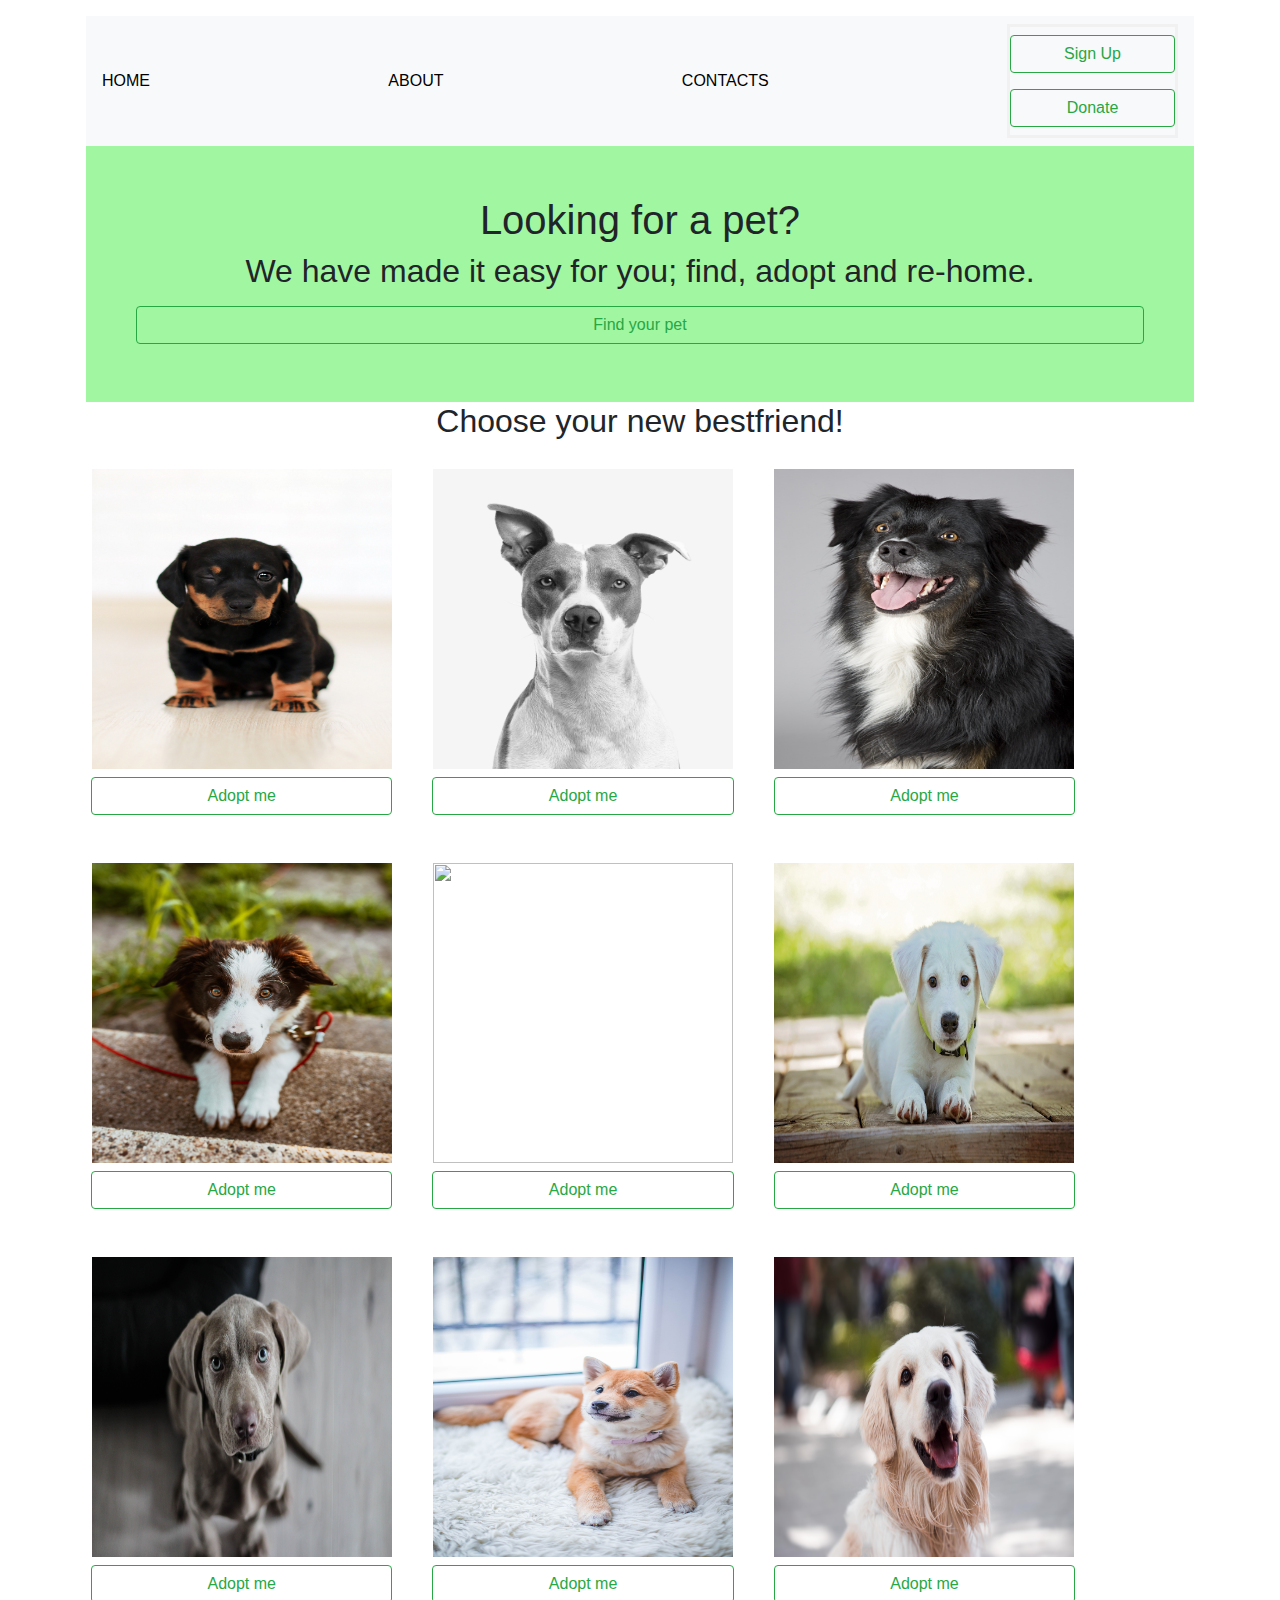
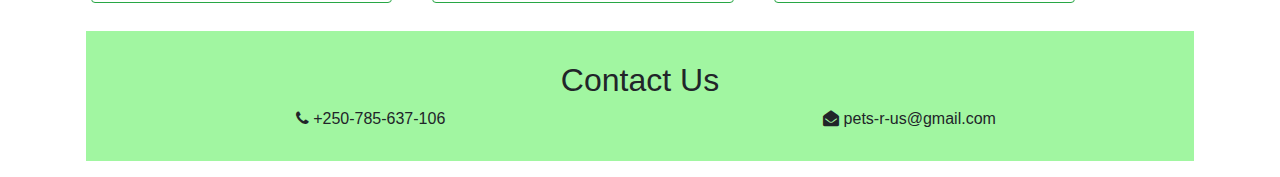
==== index.html @ 93690a16 "modified index.html" ====
<!DOCTYPE html>
<html>
    <head>
        <title>Pets-R-Us</title>
        <meta name="viewport" content="width=device-width">
        <link rel="stylesheet" type="text/css" href="bootstrap css/bootstrap.css">
        <link rel="stylesheet" type="text/css" href="css/styles.css">
        <link rel="stylesheet" href="font-awesome/css/font-awesome.min.css">
    </head>
    <body>
        <div class="container">
            <nav class="navbar bg-light ">
                <a href="#home">Home</a>
                <a href="#">About</a>
                <a href="#contact">Contacts</a>
                <form id="buttons">
              <a href="signup.html" class="link">  <button class="btn btn-outline-success" type="button">Sign Up</button></a>
              <a href="donate.html" class="link"><button  class="btn btn-outline-success" type="button">Donate</button></a>  
                </form>
              </nav>
              <div id="home">
                <h1>Looking for a pet?</h1>
                <h2>We have made it easy for you; find, adopt and re-home.</h2>
                <a href="#dogs"><button class="btn btn-outline-success">Find your pet</button></a>
            </div>
            <div id="dogs">
                <h2>Choose your new bestfriend!</h2>
                <div class="row">
                    <div class="column">
                        <img src ="img/dominika.jpg" width="300px" height="300px">
                        <div class="caption">
                            <p>Hi, I'm Tobi,<br>
                                I'm 2 months old,<br>
                                I'm a Doberman.
                            </p>
                        </div>
                        <figcaption><button class="btn btn-outline-success">Adopt me</button></figcaption>
                    </div>
                    <div class="column">
                        <img src="img/gilberto.jpg" width="300px" height="300px">
                        <div class="caption">
                          <p>Hi, I'm Gilberto,<br>
                              I'm 9 months old,<br>
                              I'm a Pitbull Terrier.
                          </p>
                      </div>
                        <figcaption><button class="btn btn-outline-success">Adopt me</button></figcaption>
                    </div>
                    <div class="column">
                        <img src="img/husky.jpg" width="300px" height="300px">
                        <div class="caption">
                          <p>Hi, I'm Husky,<br>
                              I'm 6 months old,<br>
                              I'm an Autralian Shepherd.
                          </p>
                      </div>
                        <figcaption><button class="btn btn-outline-success">Adopt me</button></figcaption>
                    </div>
                    <div class="column">
                        <img src="img/josh.jpg" width="300px" height="300px">
                        <div class="caption">
                          <p>Hi, I'm Josh,<br>
                              I'm 4 months old,<br>
                              I'm a Fox Terrier.
                          </p>
                      </div>
                        <figcaption><button class="btn btn-outline-success">Adopt me</button></figcaption>
                    </div>
                    <div class="column">
                        <img src="img/lucas.jpg" width="300px" height="300px">
                        <div class="caption">
                          <p>Hi, I'm Lucas,<br>
                              I'm 5 months old,<br>
                              I'm a Siberian Husky.
                          </p>
                      </div>
                        <figcaption><button class="btn btn-outline-success">Adopt me</button></figcaption>
                    </div>
                    <div class="column">
                        <img src="img/pickles.jpg" width="300px" height="300px">
                        <div class="caption">
                          <p>Hi, I'm Pickles,<br>
                              I'm 3 months old,<br>
                              I'm an Akbash Dog.
                          </p>
                      </div>
                        <figcaption><button class="btn btn-outline-success">Adopt me</button></figcaption>
                    </div>
                    <div class="column">
                        <img src="img/ted.jpg" width="300px" height="300px">
                        <div class="caption">
                          <p>Hi, I'm Ted,<br>
                              I'm 3 months old,<br>
                              I'm a Great Dane.
                          </p>
                      </div>
                        <figcaption><button class="btn btn-outline-success">Adopt me</button></figcaption>
                    </div>
                    <div class="column">
                        <img src="img/valeria.jpg" width="300px" height="300px">
                        <div class="caption">
                          <p>Hi, I'm Valeria,<br>
                              I'm 5 months old,<br>
                              I'm a Cardigan Welsh Yorgi.
                          </p>
                      </div>
                        <figcaption><button class="btn btn-outline-success">Adopt me</button></figcaption>
                    </div>
                    <div class="column">
                        <img src="img/ruffles.jpg" width="300px" height="300px">
                        <div class="caption">
                          <p>Hi, I'm ruffles,<br>
                              I'm 3 months old,<br>
                              I'm an Australian Shepherd.
                          </p>
                      </div>
                        <figcaption><button class="btn btn-outline-success">Adopt me</button></figcaption>
                    </div>
                </div>
            </div>
            <div id="contact">
                <h2>Contact Us</h2>
              <div class="row">
                  <div class="col-md-6">
                      <i class="fa fa-phone" aria-hidden="true"></i> +250-785-637-106
                  </div>
                  <div class="col-md-6">
                      <i  class="fa fa-envelope-open" aria-hidden="true"></i> pets-r-us@gmail.com
                  </div>
              </div>  
        <script src="js/jquery-3.5.1.js"></script>
        <script src="js/scripts.js"></script>
    </body>
</html>
---- css/styles.css ----
nav>a{
    text-transform: uppercase;
    color: black;
}
nav>a:hover{
    box-sizing: border-box;
    text-decoration: none;
    color: green;
}
#home{
    text-align: center;
    padding: 50px;
    background-color: rgba(153, 245, 153, 0.925);
}
#dogs{
    text-align: center;
}
.column{
    float: left;
    width: 30%;
    padding: 20px;
    position: relative;
    cursor: pointer;
}
.caption>p{
	display: none;
	opacity: 0.8;
	background:#cae5c1;
	width: 30%;
	position: absolute;
	bottom: 0px;
    padding: 10px;
    font-weight:bold ;
}
#contact{
    text-align: center;
    padding: 30px;
    background-color: rgba(153, 245, 153, 0.925);

}
#email{
    float:right;
}
    body {font-family: Arial, Helvetica, sans-serif;

    }
    form {border: 3px solid #f1f1f1;}
    
    input[type=text], input[type=password] {
      width: 100%;
      padding: 12px 20px;
      margin: 8px 0;
      display: inline-block;
      border: 1px solid #ccc;
      box-sizing: border-box;
    }
    
    button {
      background-color: #4CAF50;
      color: white;
      padding: 14px 20px;
      margin: 8px 0;
      border: none;
      cursor: pointer;
      width: 100%;
    }
    
    button:hover {
      opacity: 0.8;
    }
    
    .cancelbtn {
      width: auto;
      padding: 10px 18px;
      background-color: #f44336;
    }
    
    .imgcontainer {
      text-align: center;
      margin: 24px 0 12px 0;
    }
    
    img.avatar {
      width: 40%;
      border-radius: 50%;
    }
    
    .container {
      padding: 16px;
    }
    
    span.psw {
      float: right;
      padding-top: 16px;
    }
    
    /* Change styles for span and cancel button on extra small screens */
    @media screen and (max-width: 300px) {
      span.psw {
         display: block;
         float: none;
      }
      .cancelbtn {
         width: 100%;
      }
    }
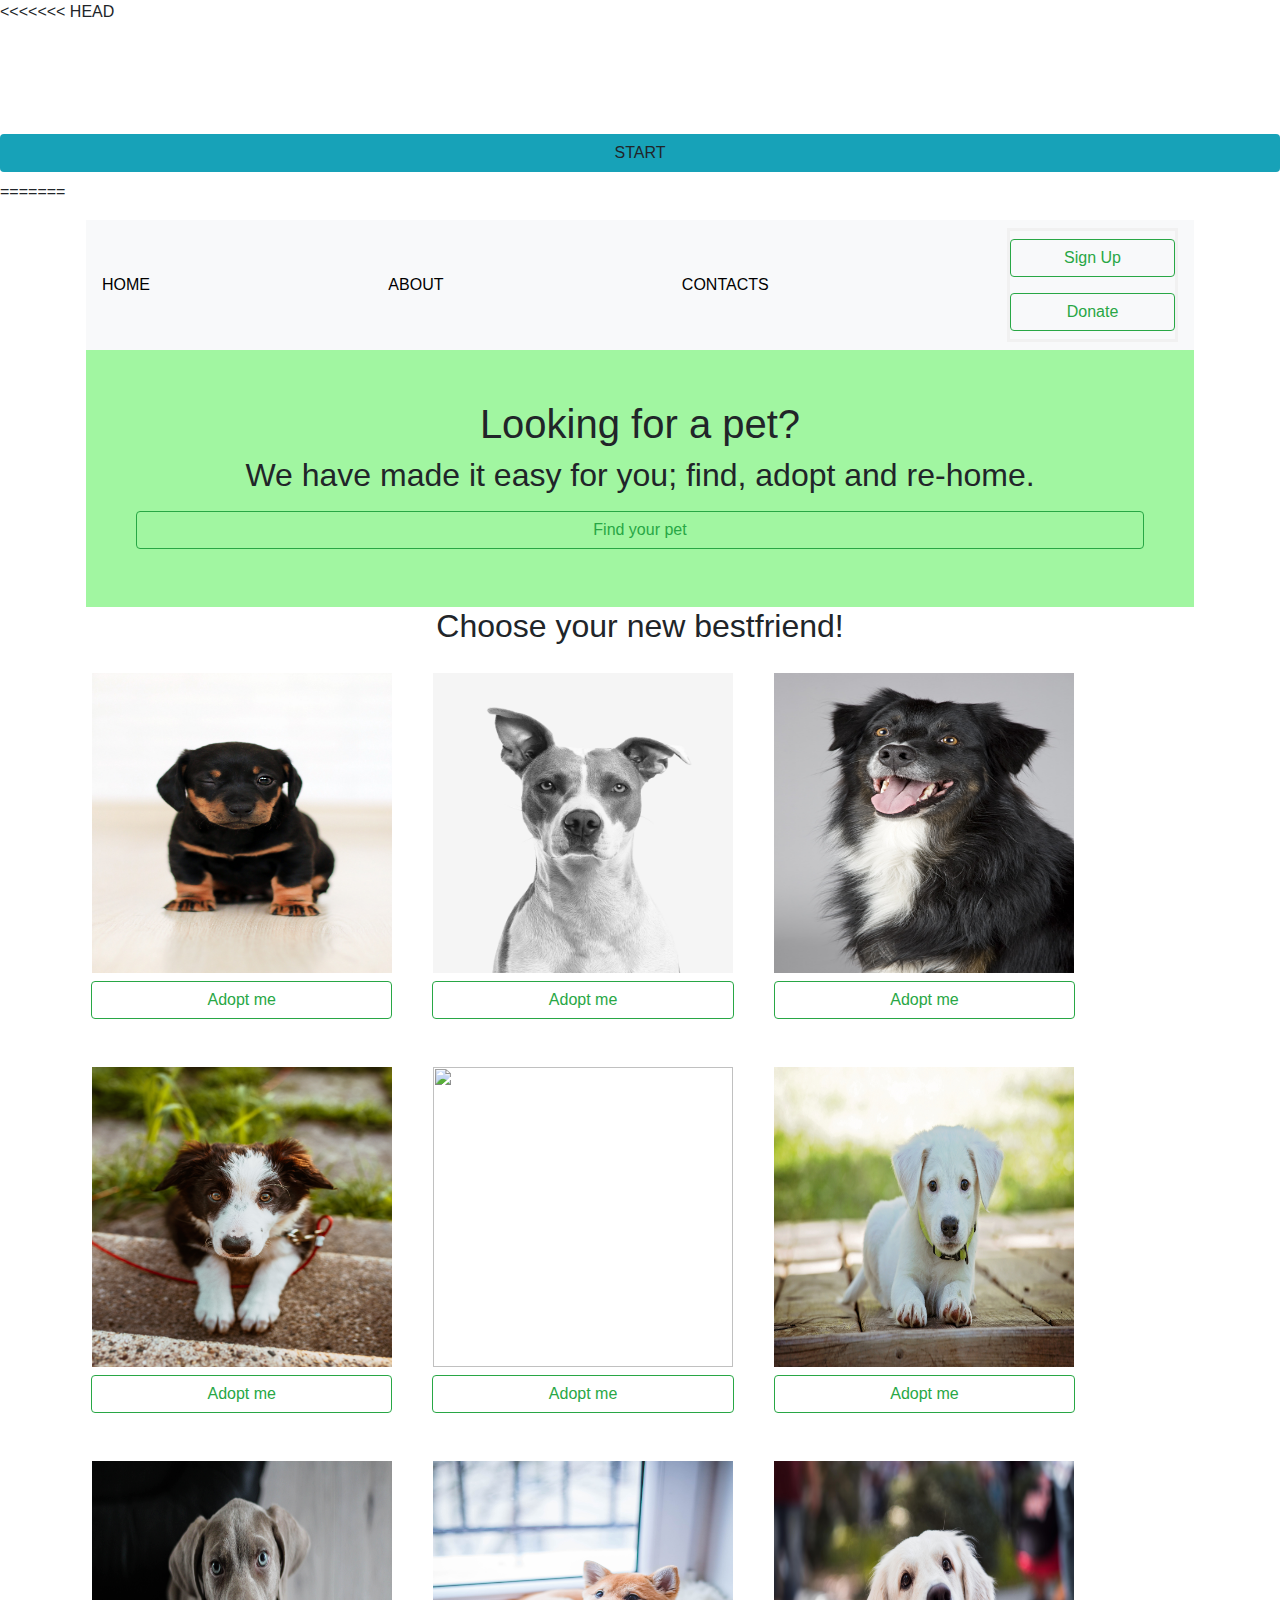
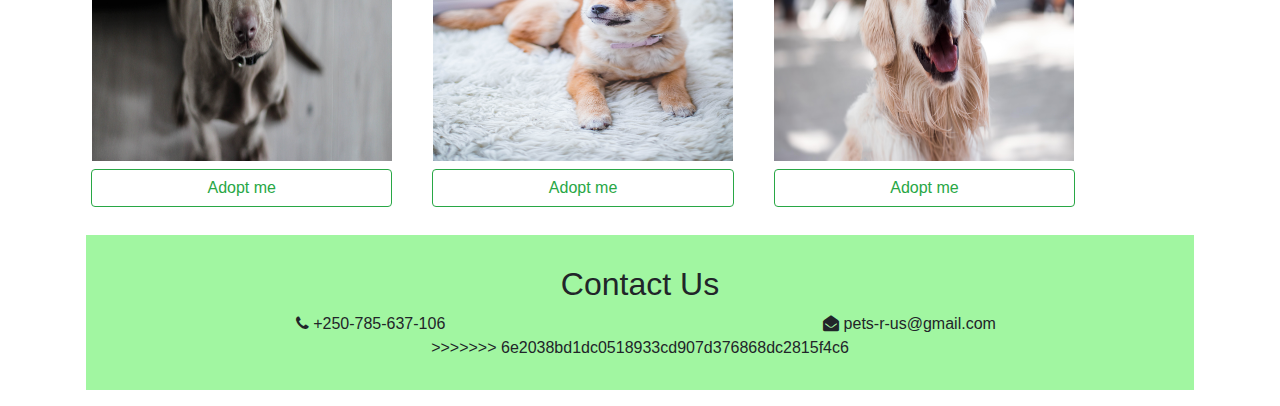
==== commit eceeff44: "linked html files" ====
--- a/index.html
+++ b/index.html
@@ -1,4 +1,38 @@
 <!DOCTYPE html>
+<<<<<<< HEAD
+<html lang="en">
+<head>
+    <meta charset="UTF-8">
+    <meta name="viewport" content="width=device-width, initial-scale=1">
+    <title>Pets</title>
+    <!-- Bootstrap -->
+    <link rel="stylesheet" href="bootstrap css/bootstrap.min.css">
+
+    <link rel="stylesheet" href="css/styles.css">
+</head>
+<body>
+<!--Start Landing-->
+<div class="landing">
+    <div class="overlay">
+        <div id="push"></div>
+        <div class="landing-text">
+            <h1 class="text-white text-center"><span class="pet">Pets-R </span><span class="exc">Us</span></h1>
+            <h2 class="text-white text-center">For The Love Of Pets!</h2>
+        </div>
+        <div class="h-buttons text-center">
+            <a href="home.html">
+                <button class="btn bg-info floater  infinite delay-2s">START</button>
+            </a>
+          
+        </div>
+    </div>
+</div>
+<!--End Landing-->
+
+<script src="js/jquery.js"></script>
+<script src="js/script.js"></script>
+</body>
+=======
 <html>
     <head>
         <title>Pets-R-Us</title>
@@ -34,7 +68,7 @@
                                 I'm a Doberman.
                             </p>
                         </div>
-                        <figcaption><button class="btn btn-outline-success">Adopt me</button></figcaption>
+                        <figcaption><a href="signup.html" class="link"><button class="btn btn-outline-success">Adopt me</button></a></figcaption>
                     </div>
                     <div class="column">
                         <img src="img/gilberto.jpg" width="300px" height="300px">
@@ -44,7 +78,7 @@
                               I'm a Pitbull Terrier.
                           </p>
                       </div>
-                        <figcaption><button class="btn btn-outline-success">Adopt me</button></figcaption>
+                        <figcaption><a href="signup.html" class="link"><button class="btn btn-outline-success">Adopt me</button></a></figcaption>
                     </div>
                     <div class="column">
                         <img src="img/husky.jpg" width="300px" height="300px">
@@ -54,7 +88,7 @@
                               I'm an Autralian Shepherd.
                           </p>
                       </div>
-                        <figcaption><button class="btn btn-outline-success">Adopt me</button></figcaption>
+                        <figcaption><a href="signup.html" class="link"><button class="btn btn-outline-success">Adopt me</button></a></figcaption>
                     </div>
                     <div class="column">
                         <img src="img/josh.jpg" width="300px" height="300px">
@@ -64,7 +98,7 @@
                               I'm a Fox Terrier.
                           </p>
                       </div>
-                        <figcaption><button class="btn btn-outline-success">Adopt me</button></figcaption>
+                        <figcaption><a href="signup.html"class="link"><button class="btn btn-outline-success">Adopt me</button></a></figcaption>
                     </div>
                     <div class="column">
                         <img src="img/lucas.jpg" width="300px" height="300px">
@@ -74,7 +108,7 @@
                               I'm a Siberian Husky.
                           </p>
                       </div>
-                        <figcaption><button class="btn btn-outline-success">Adopt me</button></figcaption>
+                        <figcaption><a href="signup.html" class="link"><button class="btn btn-outline-success">Adopt me</button></a></figcaption>
                     </div>
                     <div class="column">
                         <img src="img/pickles.jpg" width="300px" height="300px">
@@ -84,7 +118,7 @@
                               I'm an Akbash Dog.
                           </p>
                       </div>
-                        <figcaption><button class="btn btn-outline-success">Adopt me</button></figcaption>
+                        <figcaption><a href="signup.html"class="link"><button class="btn btn-outline-success">Adopt me</button></a></figcaption>
                     </div>
                     <div class="column">
                         <img src="img/ted.jpg" width="300px" height="300px">
@@ -94,7 +128,7 @@
                               I'm a Great Dane.
                           </p>
                       </div>
-                        <figcaption><button class="btn btn-outline-success">Adopt me</button></figcaption>
+                        <figcaption><a href="signup.html"class="link"><button class="btn btn-outline-success">Adopt me</button></a></figcaption>
                     </div>
                     <div class="column">
                         <img src="img/valeria.jpg" width="300px" height="300px">
@@ -104,7 +138,7 @@
                               I'm a Cardigan Welsh Yorgi.
                           </p>
                       </div>
-                        <figcaption><button class="btn btn-outline-success">Adopt me</button></figcaption>
+                        <figcaption><a href="signup.html" class="link"><button class="btn btn-outline-success">Adopt me</button></a></figcaption>
                     </div>
                     <div class="column">
                         <img src="img/ruffles.jpg" width="300px" height="300px">
@@ -114,7 +148,7 @@
                               I'm an Australian Shepherd.
                           </p>
                       </div>
-                        <figcaption><button class="btn btn-outline-success">Adopt me</button></figcaption>
+                        <figcaption><a href="signup.html" class="link"><button class="btn btn-outline-success">Adopt me</button></a></figcaption>
                     </div>
                 </div>
             </div>
@@ -131,4 +165,5 @@
         <script src="js/jquery-3.5.1.js"></script>
         <script src="js/scripts.js"></script>
     </body>
+>>>>>>> 6e2038bd1dc0518933cd907d376868dc2815f4c6
 </html>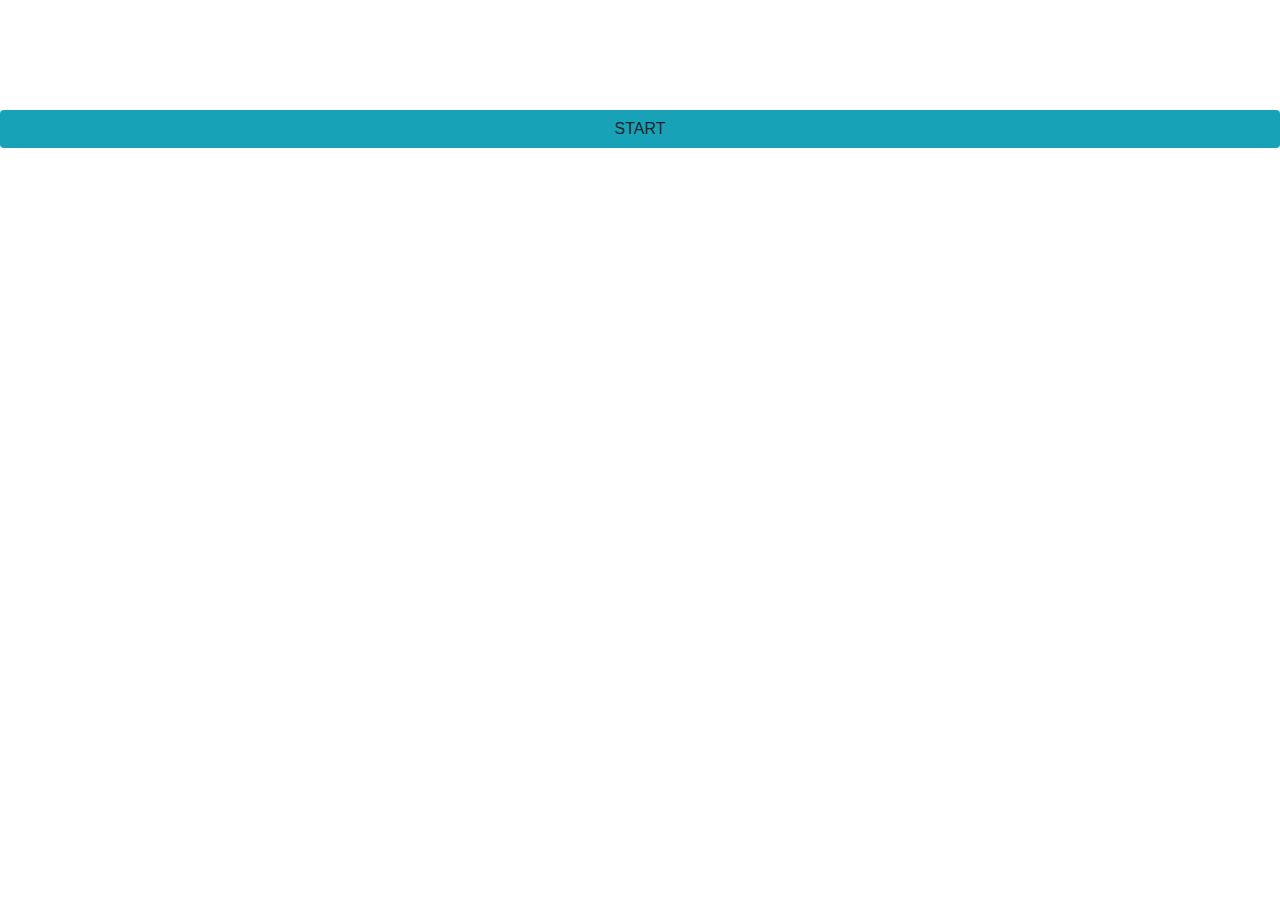
==== commit cc50da7f: "modified html file" ====
--- a/index.html
+++ b/index.html
@@ -1,5 +1,4 @@
 <!DOCTYPE html>
-<<<<<<< HEAD
 <html lang="en">
 <head>
     <meta charset="UTF-8">
@@ -32,138 +31,4 @@
 <script src="js/jquery.js"></script>
 <script src="js/script.js"></script>
 </body>
-=======
-<html>
-    <head>
-        <title>Pets-R-Us</title>
-        <meta name="viewport" content="width=device-width">
-        <link rel="stylesheet" type="text/css" href="bootstrap css/bootstrap.css">
-        <link rel="stylesheet" type="text/css" href="css/styles.css">
-        <link rel="stylesheet" href="font-awesome/css/font-awesome.min.css">
-    </head>
-    <body>
-        <div class="container">
-            <nav class="navbar bg-light ">
-                <a href="#home">Home</a>
-                <a href="#">About</a>
-                <a href="#contact">Contacts</a>
-                <form id="buttons">
-              <a href="signup.html" class="link">  <button class="btn btn-outline-success" type="button">Sign Up</button></a>
-              <a href="donate.html" class="link"><button  class="btn btn-outline-success" type="button">Donate</button></a>  
-                </form>
-              </nav>
-              <div id="home">
-                <h1>Looking for a pet?</h1>
-                <h2>We have made it easy for you; find, adopt and re-home.</h2>
-                <a href="#dogs"><button class="btn btn-outline-success">Find your pet</button></a>
-            </div>
-            <div id="dogs">
-                <h2>Choose your new bestfriend!</h2>
-                <div class="row">
-                    <div class="column">
-                        <img src ="img/dominika.jpg" width="300px" height="300px">
-                        <div class="caption">
-                            <p>Hi, I'm Tobi,<br>
-                                I'm 2 months old,<br>
-                                I'm a Doberman.
-                            </p>
-                        </div>
-                        <figcaption><a href="signup.html" class="link"><button class="btn btn-outline-success">Adopt me</button></a></figcaption>
-                    </div>
-                    <div class="column">
-                        <img src="img/gilberto.jpg" width="300px" height="300px">
-                        <div class="caption">
-                          <p>Hi, I'm Gilberto,<br>
-                              I'm 9 months old,<br>
-                              I'm a Pitbull Terrier.
-                          </p>
-                      </div>
-                        <figcaption><a href="signup.html" class="link"><button class="btn btn-outline-success">Adopt me</button></a></figcaption>
-                    </div>
-                    <div class="column">
-                        <img src="img/husky.jpg" width="300px" height="300px">
-                        <div class="caption">
-                          <p>Hi, I'm Husky,<br>
-                              I'm 6 months old,<br>
-                              I'm an Autralian Shepherd.
-                          </p>
-                      </div>
-                        <figcaption><a href="signup.html" class="link"><button class="btn btn-outline-success">Adopt me</button></a></figcaption>
-                    </div>
-                    <div class="column">
-                        <img src="img/josh.jpg" width="300px" height="300px">
-                        <div class="caption">
-                          <p>Hi, I'm Josh,<br>
-                              I'm 4 months old,<br>
-                              I'm a Fox Terrier.
-                          </p>
-                      </div>
-                        <figcaption><a href="signup.html"class="link"><button class="btn btn-outline-success">Adopt me</button></a></figcaption>
-                    </div>
-                    <div class="column">
-                        <img src="img/lucas.jpg" width="300px" height="300px">
-                        <div class="caption">
-                          <p>Hi, I'm Lucas,<br>
-                              I'm 5 months old,<br>
-                              I'm a Siberian Husky.
-                          </p>
-                      </div>
-                        <figcaption><a href="signup.html" class="link"><button class="btn btn-outline-success">Adopt me</button></a></figcaption>
-                    </div>
-                    <div class="column">
-                        <img src="img/pickles.jpg" width="300px" height="300px">
-                        <div class="caption">
-                          <p>Hi, I'm Pickles,<br>
-                              I'm 3 months old,<br>
-                              I'm an Akbash Dog.
-                          </p>
-                      </div>
-                        <figcaption><a href="signup.html"class="link"><button class="btn btn-outline-success">Adopt me</button></a></figcaption>
-                    </div>
-                    <div class="column">
-                        <img src="img/ted.jpg" width="300px" height="300px">
-                        <div class="caption">
-                          <p>Hi, I'm Ted,<br>
-                              I'm 3 months old,<br>
-                              I'm a Great Dane.
-                          </p>
-                      </div>
-                        <figcaption><a href="signup.html"class="link"><button class="btn btn-outline-success">Adopt me</button></a></figcaption>
-                    </div>
-                    <div class="column">
-                        <img src="img/valeria.jpg" width="300px" height="300px">
-                        <div class="caption">
-                          <p>Hi, I'm Valeria,<br>
-                              I'm 5 months old,<br>
-                              I'm a Cardigan Welsh Yorgi.
-                          </p>
-                      </div>
-                        <figcaption><a href="signup.html" class="link"><button class="btn btn-outline-success">Adopt me</button></a></figcaption>
-                    </div>
-                    <div class="column">
-                        <img src="img/ruffles.jpg" width="300px" height="300px">
-                        <div class="caption">
-                          <p>Hi, I'm ruffles,<br>
-                              I'm 3 months old,<br>
-                              I'm an Australian Shepherd.
-                          </p>
-                      </div>
-                        <figcaption><a href="signup.html" class="link"><button class="btn btn-outline-success">Adopt me</button></a></figcaption>
-                    </div>
-                </div>
-            </div>
-            <div id="contact">
-                <h2>Contact Us</h2>
-              <div class="row">
-                  <div class="col-md-6">
-                      <i class="fa fa-phone" aria-hidden="true"></i> +250-785-637-106
-                  </div>
-                  <div class="col-md-6">
-                      <i  class="fa fa-envelope-open" aria-hidden="true"></i> pets-r-us@gmail.com
-                  </div>
-              </div>  
-        <script src="js/jquery-3.5.1.js"></script>
-        <script src="js/scripts.js"></script>
-    </body>
->>>>>>> 6e2038bd1dc0518933cd907d376868dc2815f4c6
 </html>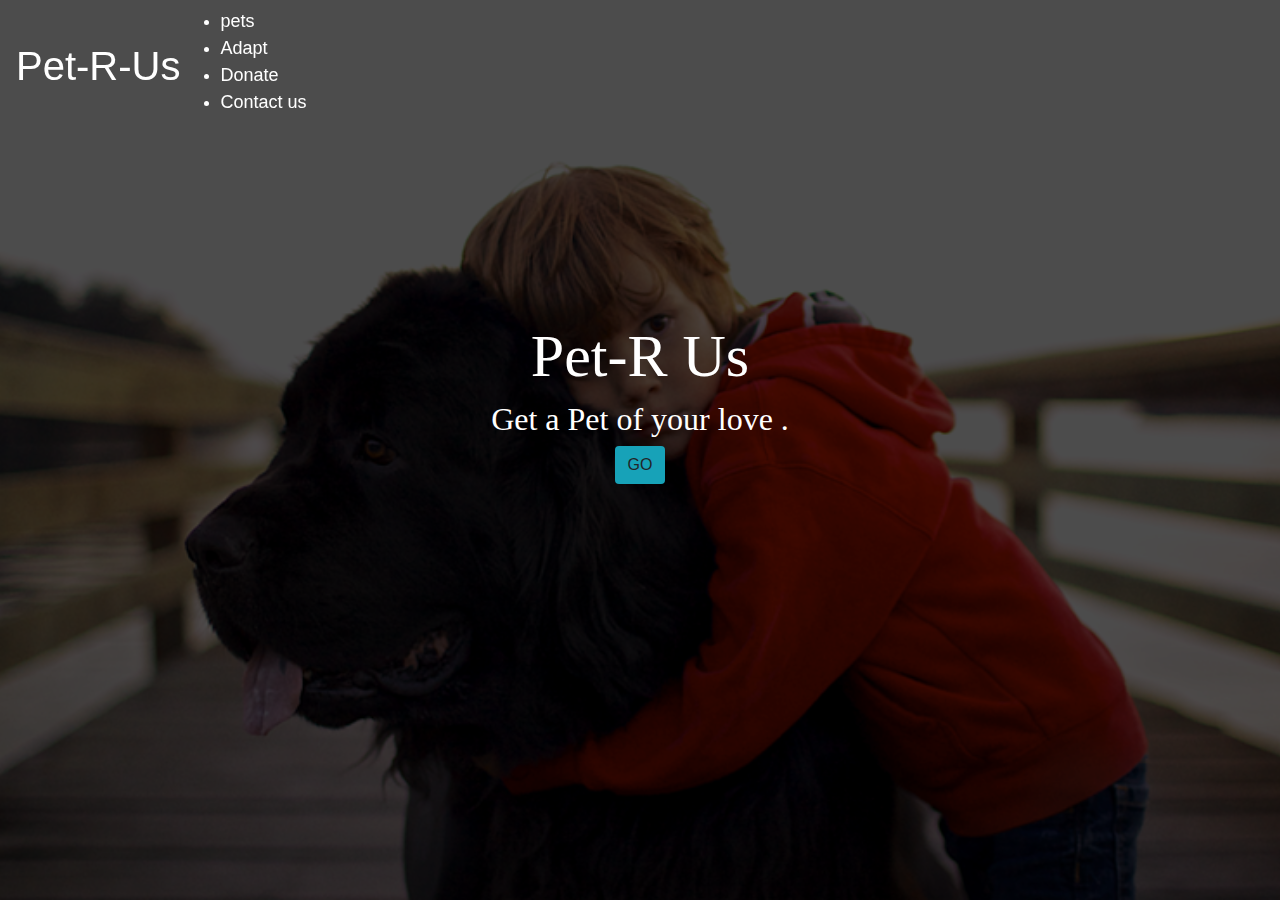
==== commit f1c45482: "modification" ====
--- a/index.html
+++ b/index.html
@@ -5,22 +5,36 @@
     <meta name="viewport" content="width=device-width, initial-scale=1">
     <title>Pets</title>
     <!-- Bootstrap -->
-    <link rel="stylesheet" href="bootstrap css/bootstrap.min.css">
+    <link rel="stylesheet" href="https://stackpath.bootstrapcdn.com/bootstrap/4.3.1/css/bootstrap.min.css">
 
     <link rel="stylesheet" href="css/styles.css">
 </head>
 <body>
+<nav class="navbar navbar-expand-lg navbar-dark fixed-top scrolling-navbar">
+    <h1 >Pet-R-Us</h1>
+    <div class="navi">
+        <ul class="nav-items">
+            <li><a href="#menus">pets</a></li>
+            <li><a href="#order">Adapt</a></li>
+            <li><a href="#order">Donate</a></li>
+            <li><a href="#contact">Contact us </a></li>
+        </ul>
+    </div>
+</nav>
+
+
+
 <!--Start Landing-->
 <div class="landing">
     <div class="overlay">
         <div id="push"></div>
         <div class="landing-text">
-            <h1 class="text-white text-center"><span class="pet">Pets-R </span><span class="exc">Us</span></h1>
-            <h2 class="text-white text-center">For The Love Of Pets!</h2>
+            <h1 class="text-white text-center"><span class="pet">Pet-R </span><span class="exc">Us</span></h1>
+            <h2 class="text-white text-center">Get a Pet of your love .</h2>
         </div>
         <div class="h-buttons text-center">
-            <a href="home.html">
-                <button class="btn bg-info floater  infinite delay-2s">START</button>
+            <a href="#welcome">
+                <button class="btn bg-info floater  infinite delay-2s">GO</button>
             </a>
           
         </div>
@@ -28,7 +42,10 @@
 </div>
 <!--End Landing-->
 
+
+
+</body>
 <script src="js/jquery.js"></script>
 <script src="js/script.js"></script>
-</body>
+
 </html>--- a/css/styles.css
+++ b/css/styles.css
@@ -1,107 +1,71 @@
 
-nav>a{
-    text-transform: uppercase;
+* {
+    box-sizing: border-box;
+    scroll-behavior: smooth;
+}
+
+body {
+    
+    overflow-x: hidden;
+    color: #ffffff;
+}
+
+.go {
+    border-radius: 20px;
+    color: red;
+}
+
+
+.landing {
+    background-image: url("../img/kiddogonpier.png");
+    background-size: cover;
+    background-position: center center;
+    background-repeat: no-repeat;
+    height: 100vh;
+}
+
+.overlay {
+    background-color: rgba(0, 0, 0, 0.7);
+    height: 100%;
+}
+
+#push {
+    padding-top: 25%;
+}
+
+.landing-text h1, h2 {
+    font-family: 'Love Ya Like A Sister', cursive;
+}
+
+.landing-text h1 {
+    font-family: 'Gloria Hallelujah', cursive;
+    font-size: 60px;
+}
+
+
+a {
+    color: white;
+    font-size: 18px;
+    font-weight: normal;
+}
+
+figure img {
+    height: 260px;
+    width: 260px;
+}
+
+.welcome-txt {
+    margin-top: 160px;
+}
+
+.txt {
+    font-family: system-ui, cursive;
     color: black;
+    font-size: 23px;
 }
-nav>a:hover{
-    box-sizing: border-box;
-    text-decoration: none;
-    color: green;
+
+.txt-big {
+    font-size: 50px;
+    font-family: 'Shadows Into Light', cursive;
 }
-#home{
-    text-align: center;
-    padding: 50px;
-    background-color: rgba(153, 245, 153, 0.925);
-}
-#dogs{
-    text-align: center;
-}
-.column{
-    float: left;
-    width: 30%;
-    padding: 20px;
-    position: relative;
-    cursor: pointer;
-}
-.caption>p{
-	display: none;
-	opacity: 0.8;
-	background:#cae5c1;
-	width: 30%;
-	position: absolute;
-	bottom: 0px;
-    padding: 10px;
-    font-weight:bold ;
-}
-#contact{
-    text-align: center;
-    padding: 30px;
-    background-color: rgba(153, 245, 153, 0.925);
 
-}
-#email{
-    float:right;
-}
-    body {font-family: Arial, Helvetica, sans-serif;
-
-    }
-    form {border: 3px solid #f1f1f1;}
-    
-    input[type=text], input[type=password] {
-      width: 100%;
-      padding: 12px 20px;
-      margin: 8px 0;
-      display: inline-block;
-      border: 1px solid #ccc;
-      box-sizing: border-box;
-    }
-    
-    button {
-      background-color: #4CAF50;
-      color: white;
-      padding: 14px 20px;
-      margin: 8px 0;
-      border: none;
-      cursor: pointer;
-      width: 100%;
-    }
-    
-    button:hover {
-      opacity: 0.8;
-    }
-    
-    .cancelbtn {
-      width: auto;
-      padding: 10px 18px;
-      background-color: #f44336;
-    }
-    
-    .imgcontainer {
-      text-align: center;
-      margin: 24px 0 12px 0;
-    }
-    
-    img.avatar {
-      width: 40%;
-      border-radius: 50%;
-    }
-    
-    .container {
-      padding: 16px;
-    }
-    
-    span.psw {
-      float: right;
-      padding-top: 16px;
-    }
-    
-    /* Change styles for span and cancel button on extra small screens */
-    @media screen and (max-width: 300px) {
-      span.psw {
-         display: block;
-         float: none;
-      }
-      .cancelbtn {
-         width: 100%;
-      }
-    }
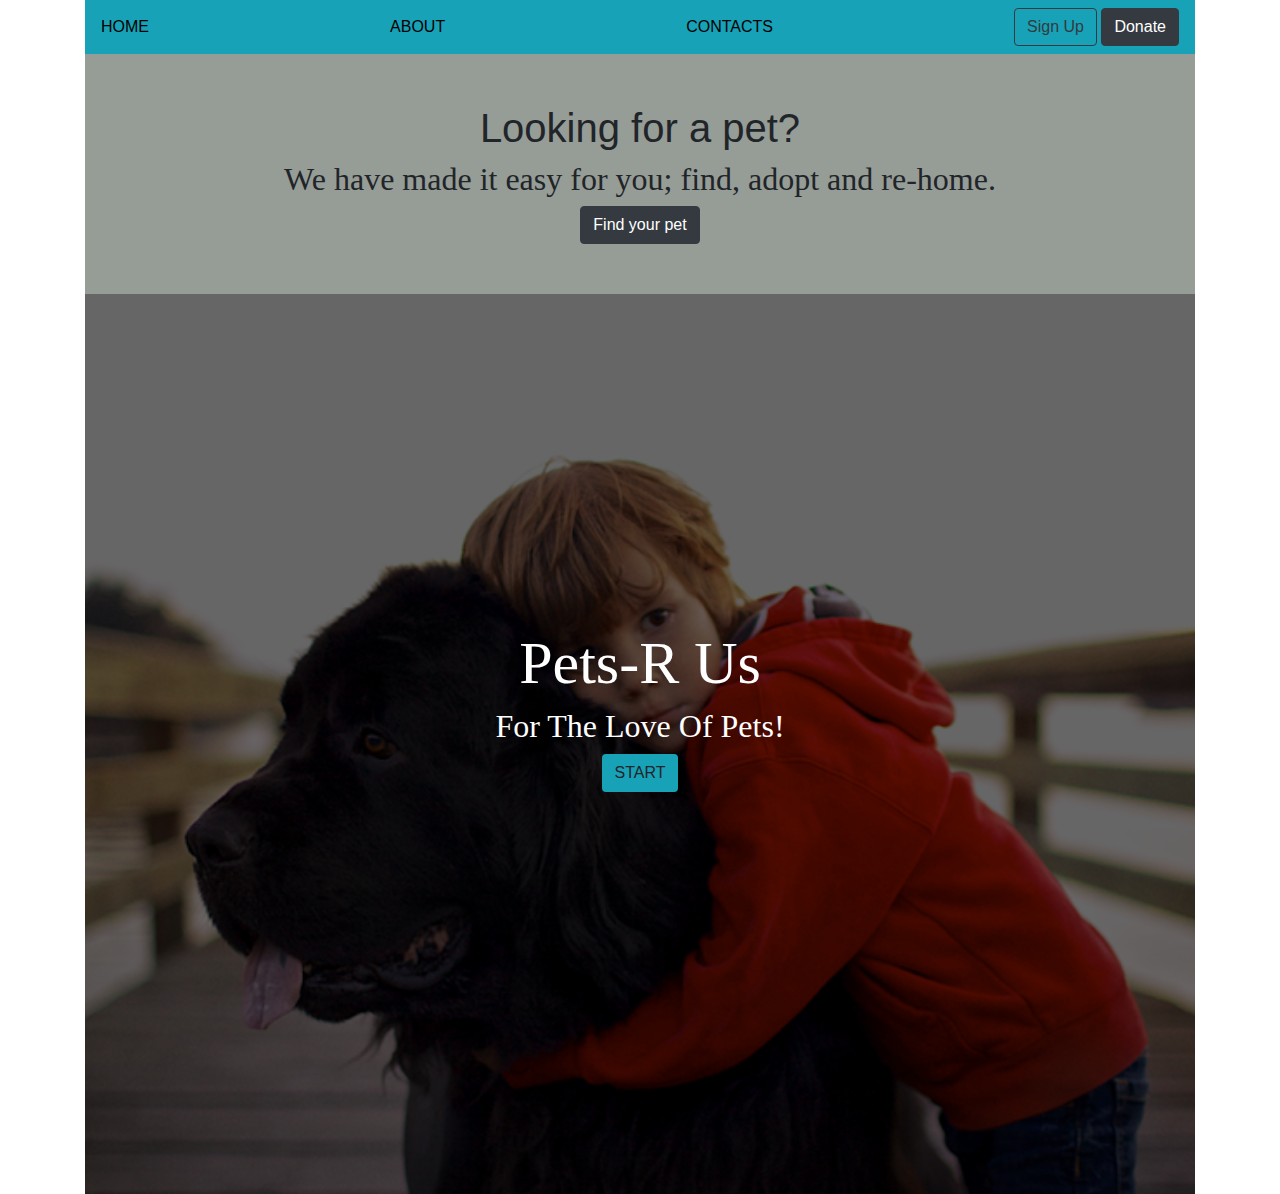
==== commit d90c14a0: "modification" ====
--- a/index.html
+++ b/index.html
@@ -5,36 +5,40 @@
     <meta name="viewport" content="width=device-width, initial-scale=1">
     <title>Pets</title>
     <!-- Bootstrap -->
-    <link rel="stylesheet" href="https://stackpath.bootstrapcdn.com/bootstrap/4.3.1/css/bootstrap.min.css">
+    <link rel="stylesheet" href="bootstrap css/bootstrap.min.css">
 
     <link rel="stylesheet" href="css/styles.css">
+    <link rel="stylesheet" type="text/css" href="bootstrap css/bootstrap.css">
+    <link rel="stylesheet" type="text/css" href="css/home.css">
+    <link rel="stylesheet" href="font-awesome/css/font-awesome.min.css">
 </head>
 <body>
-<nav class="navbar navbar-expand-lg navbar-dark fixed-top scrolling-navbar">
-    <h1 >Pet-R-Us</h1>
-    <div class="navi">
-        <ul class="nav-items">
-            <li><a href="#menus">pets</a></li>
-            <li><a href="#order">Adapt</a></li>
-            <li><a href="#order">Donate</a></li>
-            <li><a href="#contact">Contact us </a></li>
-        </ul>
-    </div>
-</nav>
-
-
-
+    <div class="container">
+        <nav class="navbar bg-info">
+            <a href="index.html">Home</a>
+            <a href="#about">About</a>
+            <a href="#contact">Contacts</a>
+            <form id="buttons">
+          <a href="signup.html" class="link">  <button class="btn btn-outline-dark" type="button">Sign Up</button></a>
+          <a href="donate.html" class="link"><button  class="btn btn-dark" type="button">Donate</button></a>  
+            </form>
+          </nav>
+          <div id="home">
+            <h1>Looking for a pet?</h1>
+            <h2>We have made it easy for you; find, adopt and re-home.</h2>
+            <a href="home.html"><button class="btn btn-dark">Find your pet</button></a>
+        </div>
 <!--Start Landing-->
 <div class="landing">
     <div class="overlay">
         <div id="push"></div>
         <div class="landing-text">
-            <h1 class="text-white text-center"><span class="pet">Pet-R </span><span class="exc">Us</span></h1>
-            <h2 class="text-white text-center">Get a Pet of your love .</h2>
+            <h1 class="text-white text-center"><span class="pet">Pets-R </span><span class="exc">Us</span></h1>
+            <h2 class="text-white text-center">For The Love Of Pets!</h2>
         </div>
         <div class="h-buttons text-center">
-            <a href="#welcome">
-                <button class="btn bg-info floater  infinite delay-2s">GO</button>
+            <a href="home.html">
+                <button class="btn bg-info floater  infinite delay-2s">START</button>
             </a>
           
         </div>
@@ -42,10 +46,7 @@
 </div>
 <!--End Landing-->
 
-
-
-</body>
 <script src="js/jquery.js"></script>
 <script src="js/script.js"></script>
-
+</body>
 </html>--- a/css/styles.css
+++ b/css/styles.css
@@ -10,27 +10,37 @@
     color: #ffffff;
 }
 
-.go {
-    border-radius: 20px;
-    color: red;
-}
-
-
 .landing {
     background-image: url("../img/kiddogonpier.png");
     background-size: cover;
     background-position: center center;
     background-repeat: no-repeat;
     height: 100vh;
+    width: 100%;
+    background-position: center center;
+    backface-visibility: hidden;
+    animation:landing 8s linear infinite 0s;
+    animation-timing-function: ease-in-out;
 }
-
+@keyframes landing{ 
+    0%{
+        background-image: url("../img/kiddogonpier.png");
+    }
+    25%{
+        background-image: url("../img/2dogs.jpg");
+    }
+    50%{
+        background-image: url("../img/pets.jpg");
+    }
+}
 .overlay {
-    background-color: rgba(0, 0, 0, 0.7);
-    height: 100%;
+    background-color: rgba(0, 0, 0, 0.6);
+    height: 100vh;
+    width: 100%;
 }
 
 #push {
-    padding-top: 25%;
+    padding-top: 30%;
 }
 
 .landing-text h1, h2 {
@@ -40,13 +50,6 @@
 .landing-text h1 {
     font-family: 'Gloria Hallelujah', cursive;
     font-size: 60px;
-}
-
-
-a {
-    color: white;
-    font-size: 18px;
-    font-weight: normal;
 }
 
 figure img {
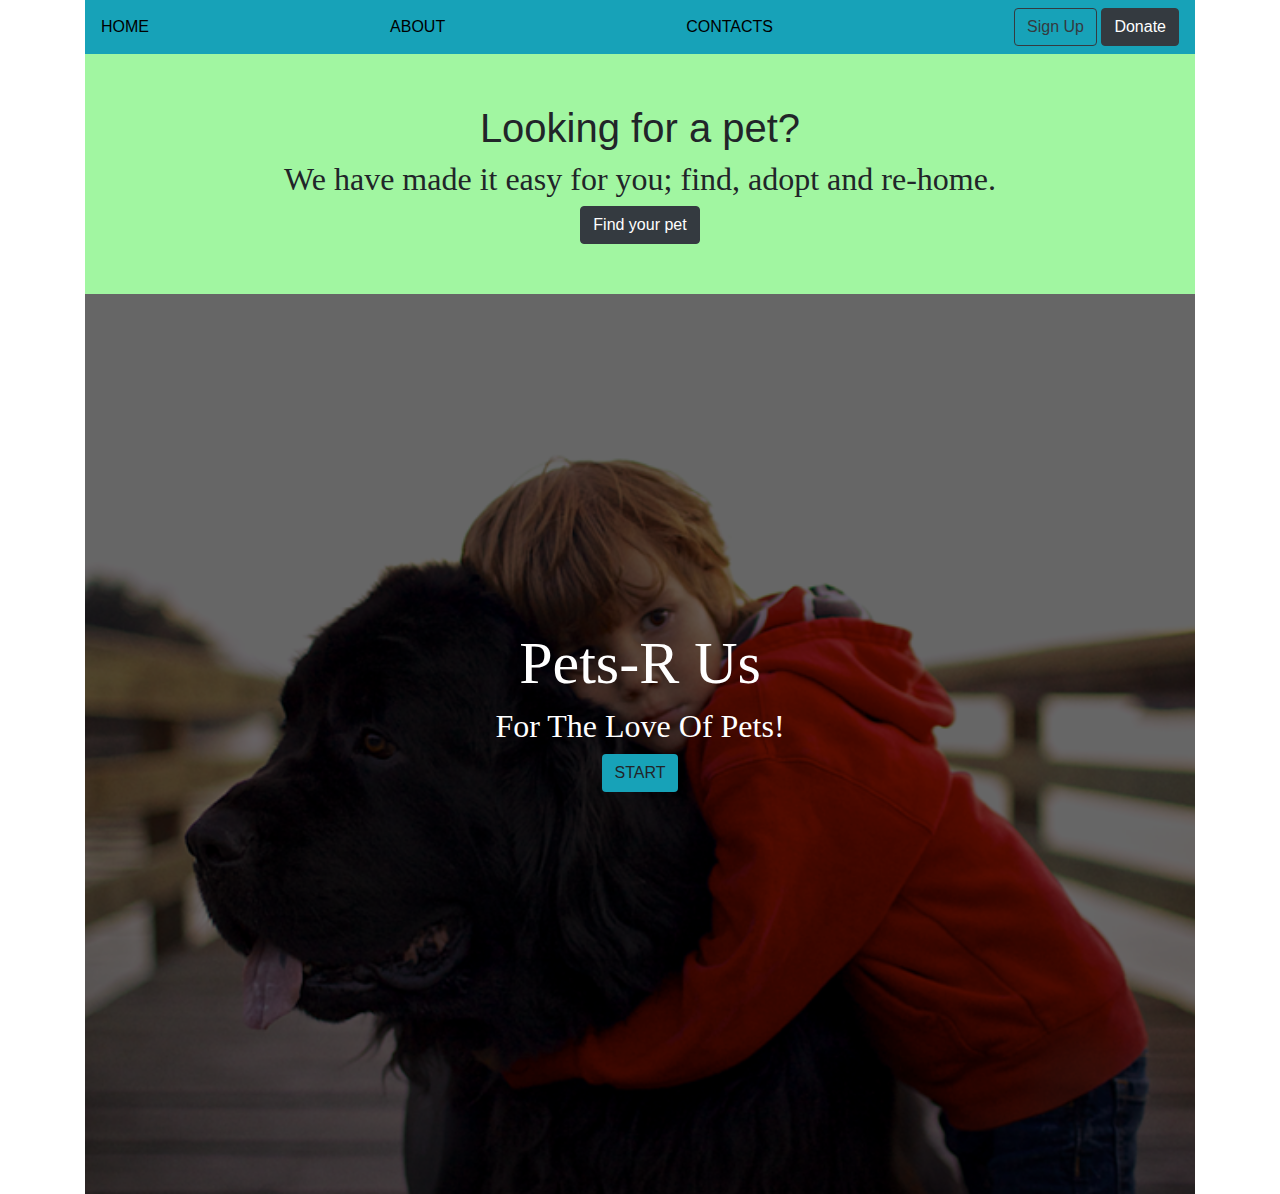
==== commit a8c1acb6: "Merge branch 'master' into byusagisele" ====
--- a/index.html
+++ b/index.html
@@ -3,7 +3,7 @@
 <head>
     <meta charset="UTF-8">
     <meta name="viewport" content="width=device-width, initial-scale=1">
-    <title>Pets</title>
+    <title>Pets-R-Us</title>
     <!-- Bootstrap -->
     <link rel="stylesheet" href="bootstrap css/bootstrap.min.css">
 
--- a/css/home.css
+++ b/css/home.css
@@ -11,7 +11,7 @@
 #home{
     text-align: center;
     padding: 50px;
-    background-color: rgba(142, 148, 142, 0.925);
+    background-color: rgba(153, 245, 153, 0.925);
 }
 #dogs{
     text-align: center;
@@ -36,7 +36,7 @@
 #contact{
     text-align: center;
     padding: 30px;
-    background-color: rgba(142, 148, 142, 0.925);
+    background-color: rgba(153, 245, 153, 0.925);
 
 }
 #email{
@@ -45,7 +45,7 @@
 #about>h2{
 padding: 15px;
 text-align: center;
-background-color: rgba(142, 148, 142, 0.925);
+background-color: rgba(153, 245, 153, 0.925);
 }
 #about>p{
     text-align: center;
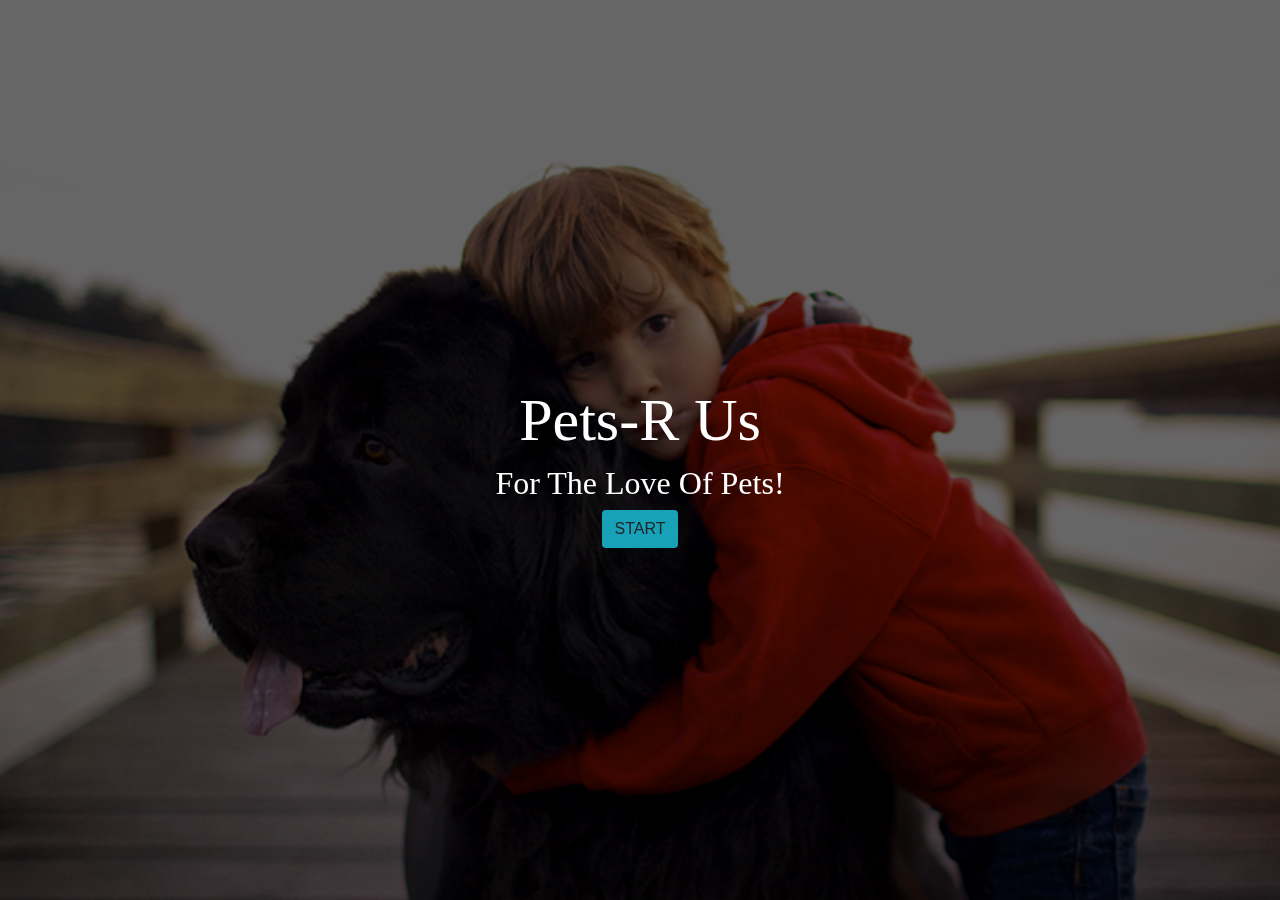
==== commit f8e81dda: "modified stylings" ====
--- a/index.html
+++ b/index.html
@@ -8,26 +8,8 @@
     <link rel="stylesheet" href="bootstrap css/bootstrap.min.css">
 
     <link rel="stylesheet" href="css/styles.css">
-    <link rel="stylesheet" type="text/css" href="bootstrap css/bootstrap.css">
-    <link rel="stylesheet" type="text/css" href="css/home.css">
-    <link rel="stylesheet" href="font-awesome/css/font-awesome.min.css">
 </head>
 <body>
-    <div class="container">
-        <nav class="navbar bg-info">
-            <a href="index.html">Home</a>
-            <a href="#about">About</a>
-            <a href="#contact">Contacts</a>
-            <form id="buttons">
-          <a href="signup.html" class="link">  <button class="btn btn-outline-dark" type="button">Sign Up</button></a>
-          <a href="donate.html" class="link"><button  class="btn btn-dark" type="button">Donate</button></a>  
-            </form>
-          </nav>
-          <div id="home">
-            <h1>Looking for a pet?</h1>
-            <h2>We have made it easy for you; find, adopt and re-home.</h2>
-            <a href="home.html"><button class="btn btn-dark">Find your pet</button></a>
-        </div>
 <!--Start Landing-->
 <div class="landing">
     <div class="overlay">
